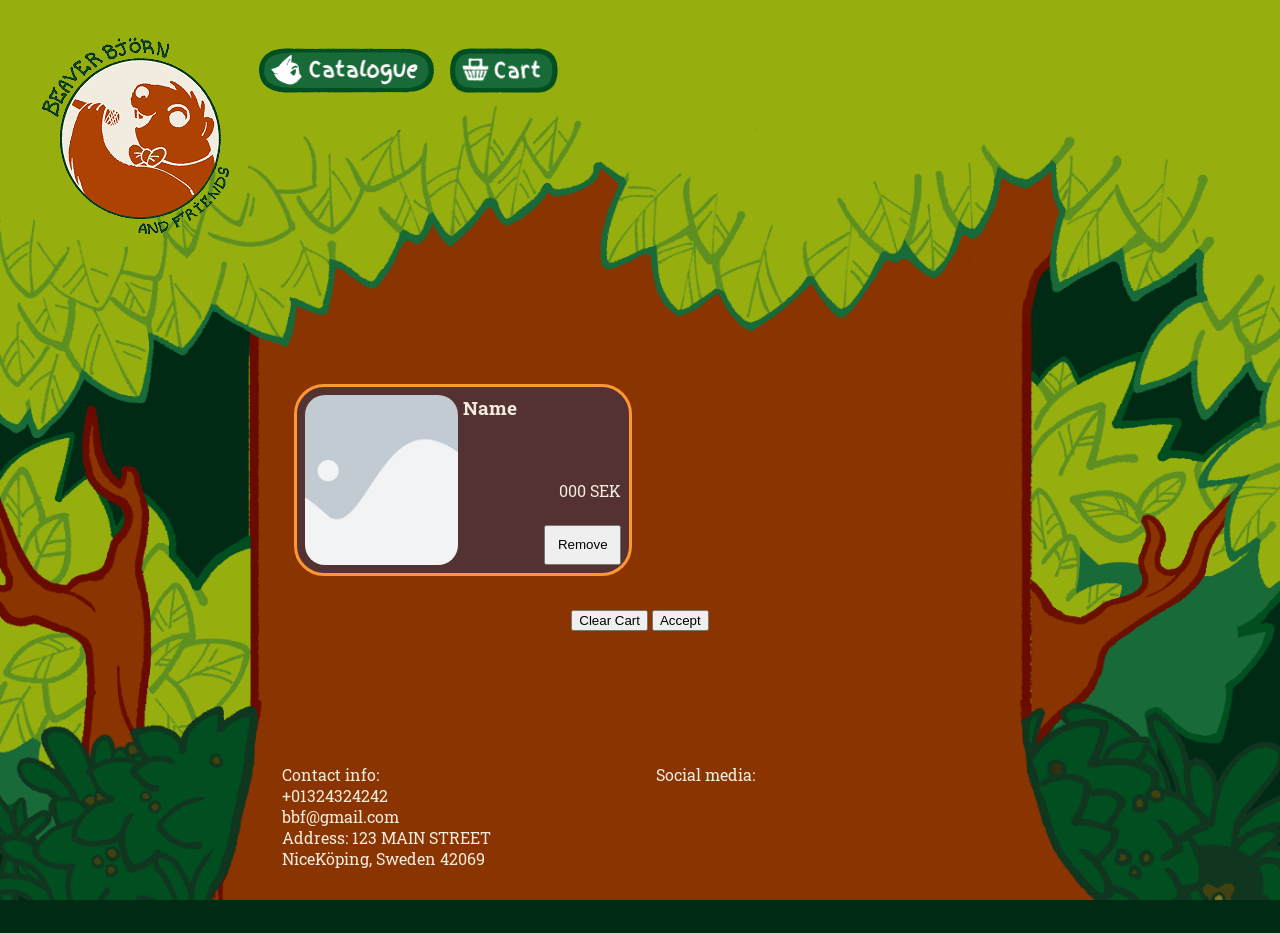
==== basket.html @ fd35086b "first commit to transition to new repository" ====
<!doctype html>
<html lang="en">
  <head>
    <meta charset="UTF-8" />
    <meta name="viewport" content="width=device-width, initial-scale=1.0" />
    <title>Basket</title>
    <link rel="preconnect" href="https://fonts.googleapis.com" />
    <link rel="preconnect" href="https://fonts.gstatic.com" crossorigin />
    <link
      href="https://fonts.googleapis.com/css2?family=Finger+Paint&display=swap"
      rel="stylesheet"
    />
    <link
      href="https://fonts.googleapis.com/css2?family=Original+Surfer&family=Roboto+Slab:wght@100..900&family=Roboto:ital,wght@0,100..900;1,100..900&display=swap"
      rel="stylesheet"
    />
    <link rel="stylesheet" href="css/general_style.css" />
    <link rel="stylesheet" href="css/basket.css" />
    <script src="js/footer_and_nav_functionality.js" defer></script>
  </head>
  <body>
    <nav></nav>
    <main>
      <section id="deets">
        <div id="occasion">
          <p></p>
          <form action=""></form>
        </div>
        <div id="date">
          <p></p>
          <form action=""></form>
        </div>
      </section>
      <article id="cart_container" class="roboto-slab-regular">
        <figure class="item dark_container">
          <img src="assets/download.png" alt="" />
          <h3>Name</h3>
          <p>000 SEK</p>
          <button>Remove</button>
        </figure>
      </article>
      <section class="roboto-slab-regular">
        <button>Clear Cart</button>
        <button>Accept</button>
      </section>
    </main>
    <footer></footer>
  </body>
</html>
---- css/general_style.css ----
:root {
  /* pallette 1 */
  --pal1_col1: #ff9633;
  --pal1_col2: #ae4202;
  --pal1_col3: #f2ece0;
  --pal1_col4: #96ae0e;
  --pal1_col5: #186a39;
  --pal1_col6: #05061b;
  --pal1_col7: #553232;
  /* palette 2 */
  --pal2_col1: #ecf7cd;
  --pal2_col2: #f7b0d8;
  --pal2_col3: #6357df;
  --pal2_col4: #67186b;
  --pal2_col5: #012a15;
  --pal2_col6: #472948;
  --pal2_col7: #504a8d;
  /* general element properties */
  --window_border_radius: 30px;
  --image_border_radius: 20px;
  --micro_gap: 1em;
}
/* presets */
.dark_container {
  overflow: clip;
  border-radius: var(--window_border_radius);
  padding: var(--micro_gap);
  background: var(--pal1_col7);
  border: 0.2em solid var(--pal1_col1);
}

.light_container {
  overflow: clip;
  border-radius: var(--window_border_radius);
  padding: var(--micro_gap);
  background: var(--pal1_col1);
}

/* text */
.finger-paint-regular {
  color: var(--pal2_col1);
  font-family: "Finger Paint", sans-serif;
  font-weight: 400;
  font-style: normal;
}

.roboto-slab-regular {
  font-family: "Roboto Slab", serif;
  font-optical-sizing: auto;
  font-weight: 400;
  font-style: normal;
}

/* settings for elements */
* {
  margin: 0;
}

a {
  text-decoration: none;
  color: inherit;
}

*,
*::before,
*::after {
  box-sizing: border-box;
}

body {
  display: grid;
  grid-template-rows: auto 1fr auto; /* Clean structural layout lanes */
  background-color: var(--pal2_col5);
  min-height: 100vh;
}

header {
  display: flex;
  font-size: 40pt;
  justify-content: center;
  background-image: url(../assets/subheader_top_w1400.png);
}

main {
  grid-row: 2 / 3;
  grid-column: 1;
  flex-grow: 1;
  gap: 2em;
  z-index: 1;
  padding: 2em 23%;
  display: flex;
  flex-direction: column;
  align-items: center;
  background-image: url(../assets/base_mid_straight_updated_w1400.png);
  background-repeat: repeat-y;
  background-size: 100% auto;
  background-position: top center;
  position: relative;
  padding-bottom: 10em;
  box-sizing: border-box;
}
/* nav insert */
.nav_holder {
  color: var(--pal1_col3);
  display: flex;
  align-items: flex-start;
  justify-content: flex-start;
  gap: var(--micro_gap);
  padding: 1em 1em 28% 1em;
  height: auto;
  width: 100%;
  background-image: url(../assets/justheader_top_w1400.png);
  background-repeat: no-repeat;
  background-size: cover;
  /* background-position-y: center; */
  position: relative;
  margin-bottom: -12rem;
  z-index: 20;
  background-position: bottom center;
}

.link_basket img,
.link_catalogue img {
  height: 2.8rem;
  margin-top: 2rem;
}

.nav_holder img {
  object-fit: cover;
}

nav {
  background-image: url(../assets/base_top_nakedsnake_updated_w1400.png);
  background-position: bottom center;
  height: 25vw;
  min-height: 15rem;
  grid-column: 1;
  grid-row: 1;
  background-repeat: no-repeat;
  background-size: cover;
}

/* footer insert */
.footer_holder {
  padding: 4em 22%;
  display: grid;
  grid-template-columns: repeat(2, 1fr);
  gap: 2em;
}

footer {
  grid-row: 3;
  grid-column: 1;
  position: absolute;
  bottom: 0;
  left: 0;
  width: 100%;
  box-sizing: border-box;
  height: 200px;
  background-image: url(../assets/base_footer_straight_w14000.png);
  background-repeat: no-repeat;
  background-size: 100% auto;
  background-position: top center;
  z-index: 10;
}

.footer_holder article {
  display: flex;
  flex-direction: column;
  gap: 5%;
}

.footer_holder p {
  color: var(--pal1_col3);
}
---- css/basket.css ----
#cart_container {
  display: grid;
  grid-template-columns: 1fr 1fr;
  gap: var(--micro_gap);
  color: var(--pal1_col3);
}

#cart_container,
figure {
  max-width: 100%;
  display: grid;
  grid-template-columns: 1fr 1fr;
  height: 15vw;
}

.item {
  padding: 0.5em;
  display: grid;
  gap: 0.3em;
  grid-template-columns: 2fr 1fr 1fr;
  grid-template-rows: 2fr 1fr 1fr;
  grid-template-areas:
    "picture name name"
    "picture . price"
    "picture . button";
}

figure,
img {
  height: auto;
  display: block;
}

.item img {
  max-width: 100%;
  height: 100%;
  object-fit: cover;
  border-radius: var(--image_border_radius);
  grid-area: picture;
}

.item h3 {
  grid-area: name;
}

.item p {
  grid-area: price;
  text-align: end;
}

.item button {
  grid-area: button;
}
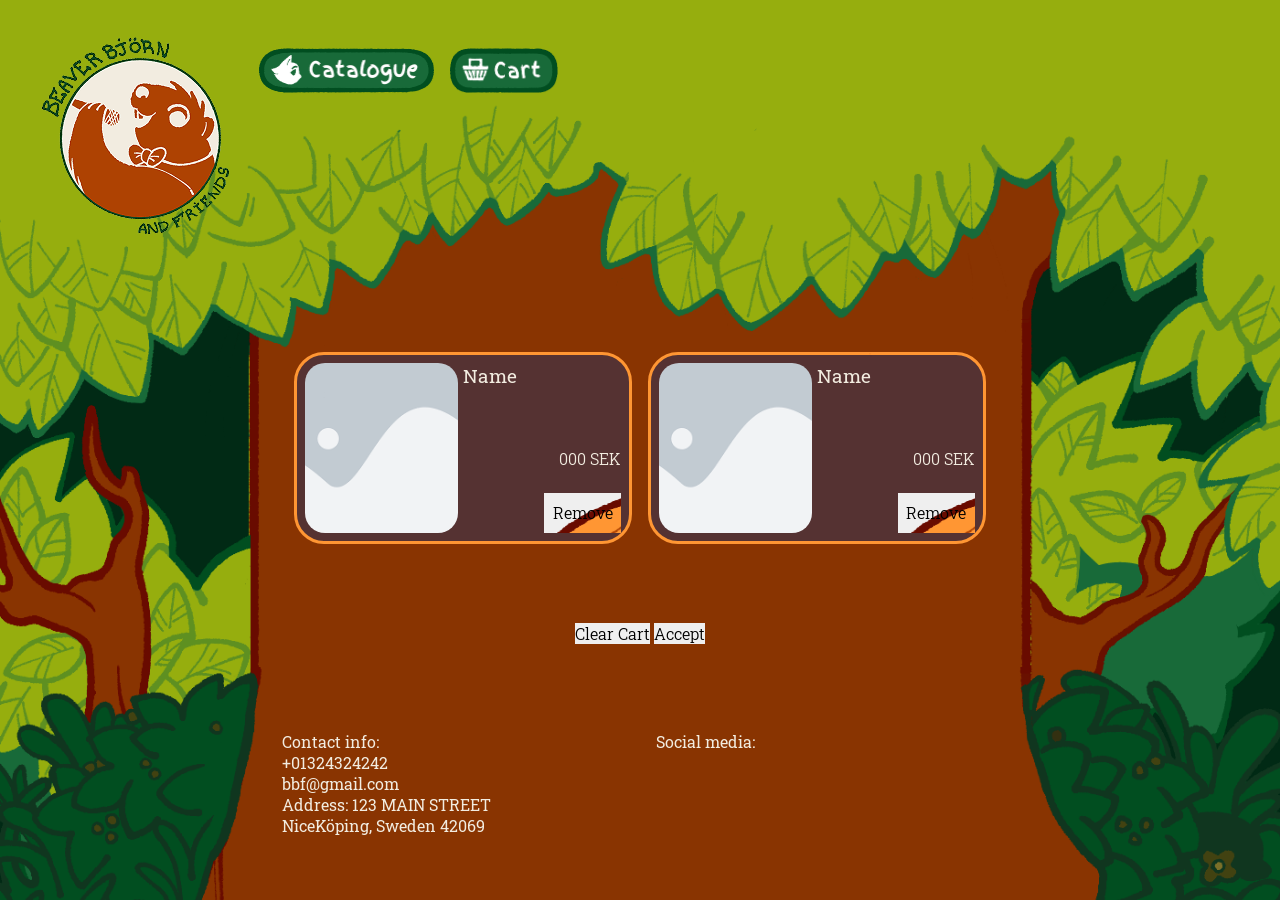
==== commit b2ef66e3: "basket init fix" ====
--- a/basket.html
+++ b/basket.html
@@ -20,8 +20,8 @@
   </head>
   <body>
     <nav></nav>
-    <main>
-      <section id="deets">
+    <main class="basket_main">
+      <!-- <section id="deets">
         <div id="occasion">
           <p></p>
           <form action=""></form>
@@ -30,7 +30,7 @@
           <p></p>
           <form action=""></form>
         </div>
-      </section>
+      </section> -->
       <article id="cart_container" class="roboto-slab-regular">
         <figure class="item dark_container">
           <img src="assets/download.png" alt="" />
@@ -38,12 +38,19 @@
           <p>000 SEK</p>
           <button>Remove</button>
         </figure>
+        <figure class="item dark_container">
+          <img src="assets/download.png" alt="" />
+          <h3>Name</h3>
+          <p>000 SEK</p>
+          <button>Remove</button>
+        </figure>
       </article>
-      <section class="roboto-slab-regular">
+      <section class="button_container roboto-slab-regular">
         <button>Clear Cart</button>
         <button>Accept</button>
       </section>
+          <footer></footer>
     </main>
-    <footer></footer>
+
   </body>
 </html>
--- a/css/general_style.css
+++ b/css/general_style.css
@@ -99,6 +99,7 @@
   padding-bottom: 10em;
   box-sizing: border-box;
 }
+
 /* nav insert */
 .nav_holder {
   color: var(--pal1_col3);
@@ -156,13 +157,14 @@
   left: 0;
   width: 100%;
   box-sizing: border-box;
-  height: 200px;
+  height: auto;
   background-image: url(../assets/base_footer_straight_w14000.png);
   background-repeat: no-repeat;
   background-size: 100% auto;
   background-position: top center;
   z-index: 10;
 }
+/* the text breaks main due to linebreaks 897 and 799 width*/
 
 .footer_holder article {
   display: flex;
--- a/css/basket.css
+++ b/css/basket.css
@@ -11,6 +11,10 @@
   display: grid;
   grid-template-columns: 1fr 1fr;
   height: 15vw;
+}
+
+main.basket_main {
+  justify-content: space-between;
 }
 
 .item {
@@ -41,13 +45,28 @@
 
 .item h3 {
   grid-area: name;
+  font-weight: 400;
 }
 
 .item p {
   grid-area: price;
   text-align: end;
+  font-weight: 350;
+}
+
+button{
+font-size: 100%;
+  font-family: inherit;
+  font-weight: 350;
+  border: 0;
+  padding: 0;
 }
 
 .item button {
   grid-area: button;
+  background-image: url(../assets/small_leaf.png);
 }
+
+.button_container {
+  margin-bottom: 6rem;
+}
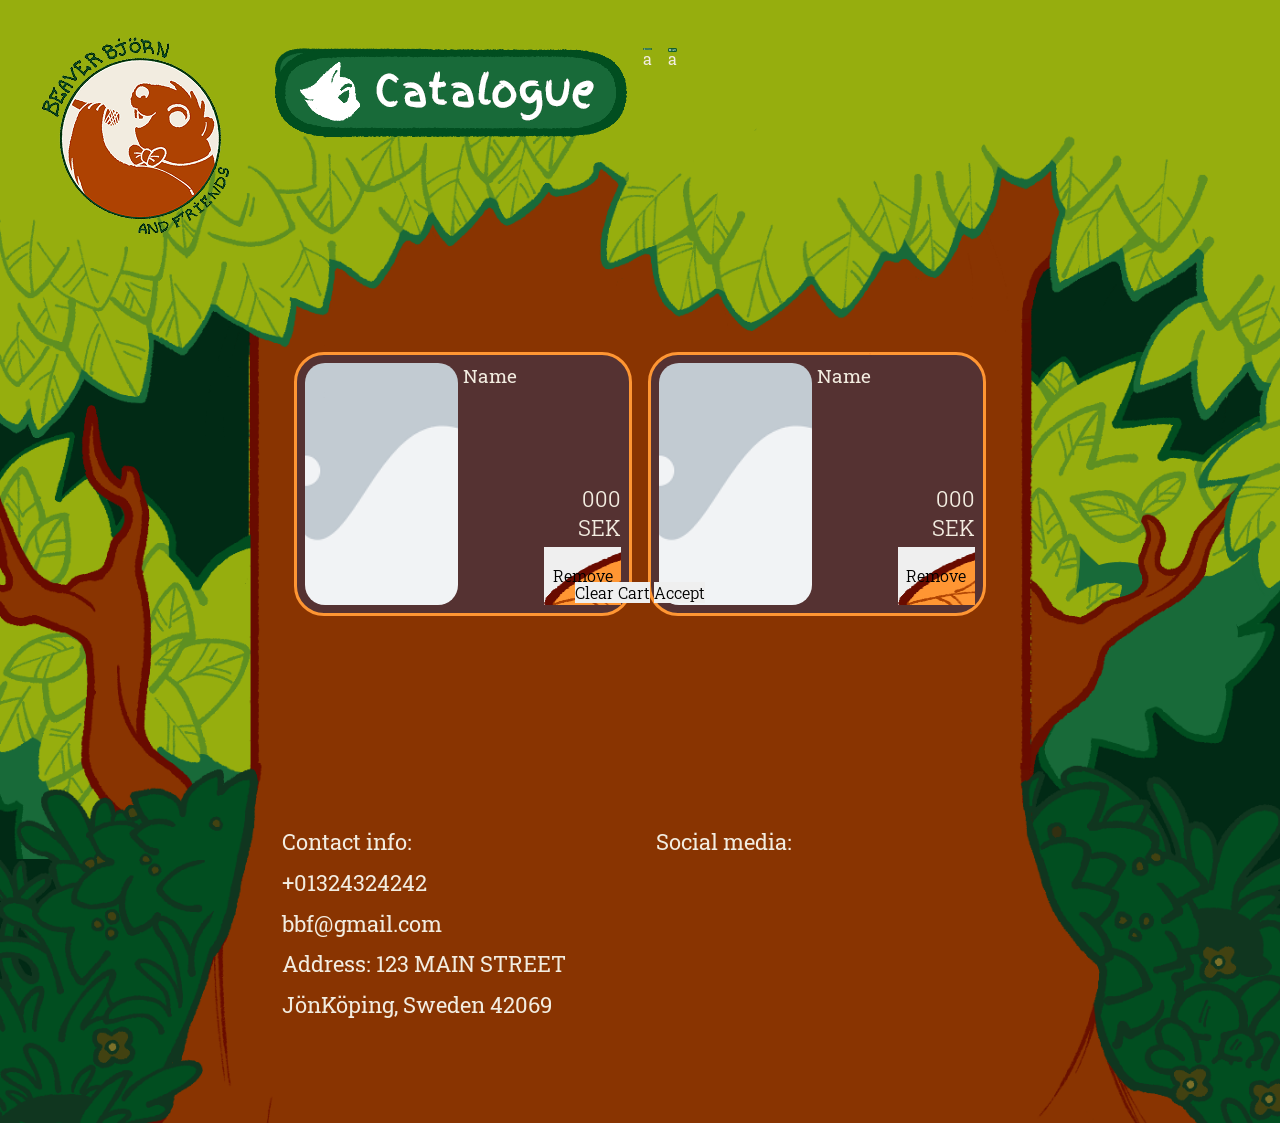
==== commit c4164159: "footer position hotfix" ====
--- a/basket.html
+++ b/basket.html
@@ -49,8 +49,7 @@
         <button>Clear Cart</button>
         <button>Accept</button>
       </section>
-          <footer></footer>
     </main>
-
+    <footer></footer>
   </body>
 </html>
--- a/css/general_style.css
+++ b/css/general_style.css
@@ -51,6 +51,10 @@
   font-style: normal;
 }
 
+p {
+  font-size: clamp(1em, 1.7vw, 2rem);
+}
+
 /* settings for elements */
 * {
   margin: 0;
@@ -85,7 +89,7 @@
   grid-row: 2 / 3;
   grid-column: 1;
   flex-grow: 1;
-  gap: 2em;
+  gap: 3vw;
   z-index: 1;
   padding: 2em 23%;
   display: flex;
@@ -120,10 +124,31 @@
   background-position: bottom center;
 }
 
-.link_basket img,
+/* .link_basket img,
 .link_catalogue img {
   height: 2.8rem;
   margin-top: 2rem;
+} */
+
+.link_basket,
+.link_catalogue,
+.logo_link {
+  display: inline-block;
+  width: auto;
+  background-size: contain;
+  background-repeat: no-repeat;
+}
+
+.link_basket,
+.link_catalogue {
+  height: 2.8rem;
+  margin-top: 2rem;
+}
+.link_basket {
+  background-image: url(../assets/button_short.png);
+}
+.link_catalogue {
+  background-image: url(../assets/button_wide.png);
 }
 
 .nav_holder img {
@@ -147,17 +172,20 @@
   display: grid;
   grid-template-columns: repeat(2, 1fr);
   gap: 2em;
+  height: 100%;
 }
 
 footer {
   grid-row: 3;
   grid-column: 1;
-  position: absolute;
-  bottom: 0;
-  left: 0;
+  position: relative;
+  margin-top: -6rem;
+  /* bottom: 0;
+  left: 0; */
   width: 100%;
+  height: 40vh;
   box-sizing: border-box;
-  height: auto;
+
   background-image: url(../assets/base_footer_straight_w14000.png);
   background-repeat: no-repeat;
   background-size: 100% auto;
@@ -175,3 +203,33 @@
 .footer_holder p {
   color: var(--pal1_col3);
 }
+
+/* responsiveness */
+@media screen and (min-width: 1700px) {
+}
+
+@media screen and (max-width: 930px) {
+  main {
+    background-image: url(../assets/base_w956.png);
+  }
+  footer {
+    background-image: url(../assets/footer_w956.png);
+  }
+  .nav_holder {
+    background-image: url(../assets/top_w956.png);
+  }
+  nav {
+    background-image: url(../assets/base_w956.png);
+  }
+  .link_basket {
+    background-image: url(../assets/basket_w_button.png);
+  }
+  .link_catalogue {
+    background-image: url(../assets/catalogue_w_button.png);
+  }
+  .link_basket,
+  .link_catalogue {
+    width: 4rem;
+    height: auto;
+  }
+}
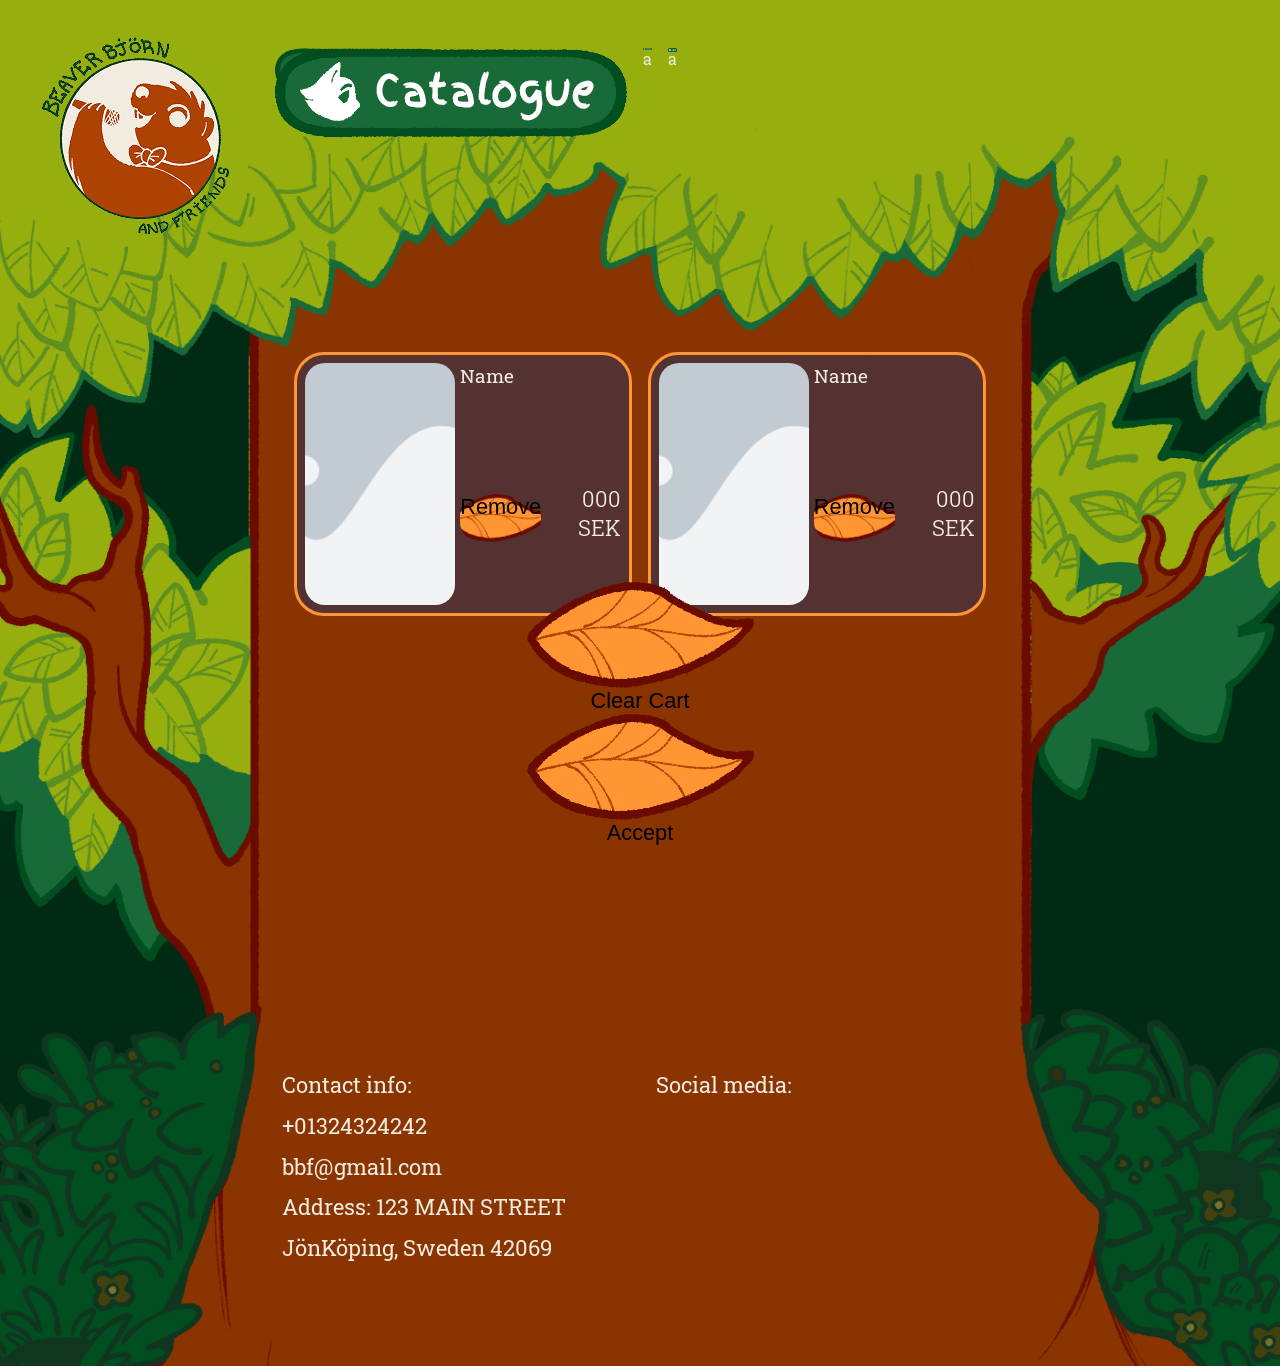
==== commit 12454be5: "Basket Buttons Worked on Basket Buttons, haven't managed to center the text" ====
--- a/basket.html
+++ b/basket.html
@@ -36,18 +36,31 @@
           <img src="assets/download.png" alt="" />
           <h3>Name</h3>
           <p>000 SEK</p>
-          <button>Remove</button>
+          <button class="leafy-button" class="remove-button">
+            <img src="assets/small_leaf.png" alt="Remove" />
+            <p>Remove</p>
+          </button>
         </figure>
         <figure class="item dark_container">
           <img src="assets/download.png" alt="" />
           <h3>Name</h3>
           <p>000 SEK</p>
-          <button>Remove</button>
+
+          <button class="leafy-button" class="remove-button">
+            <img src="assets/small_leaf.png" alt="Remove" />
+            <p>Remove</p>
+          </button>
         </figure>
       </article>
       <section class="button_container roboto-slab-regular">
-        <button>Clear Cart</button>
-        <button>Accept</button>
+        <button class="leafy-button" class="clear-cart">
+          <img src="assets/small_leaf.png" alt="Clear Cart" />
+          <p>Clear Cart</p>
+        </button>
+        <button class="leafy-button" class="accept-button">
+          <img src="assets/small_leaf.png" alt="Accept" />
+          <p>Accept</p>
+        </button>
       </section>
     </main>
     <footer></footer>
--- a/css/general_style.css
+++ b/css/general_style.css
@@ -205,12 +205,14 @@
 }
 
 /* responsiveness */
-@media screen and (min-width: 1700px) {
-}
+/* @media screen and (min-width: 1700px) {
+} */
 
 @media screen and (max-width: 930px) {
   main {
     background-image: url(../assets/base_w956.png);
+    padding: 6rem 5%;
+    padding-top: 11rem;
   }
   footer {
     background-image: url(../assets/footer_w956.png);
--- a/css/basket.css
+++ b/css/basket.css
@@ -54,18 +54,29 @@
   font-weight: 350;
 }
 
-button{
-font-size: 100%;
+.leafy-button {
+  display: grid;
+  max-width: auto;
+  height: auto;
+  border: none;
+  padding: 0;
+  background: transparent;
+  cursor: pointer;
+  background-image: url("assets/small_leaf.png");
+}
+
+/*button {
+  font-size: 100%;
   font-family: inherit;
   font-weight: 350;
   border: 0;
   padding: 0;
-}
+}*/
 
-.item button {
+/*.item button {
   grid-area: button;
   background-image: url(../assets/small_leaf.png);
-}
+}*/
 
 .button_container {
   margin-bottom: 6rem;
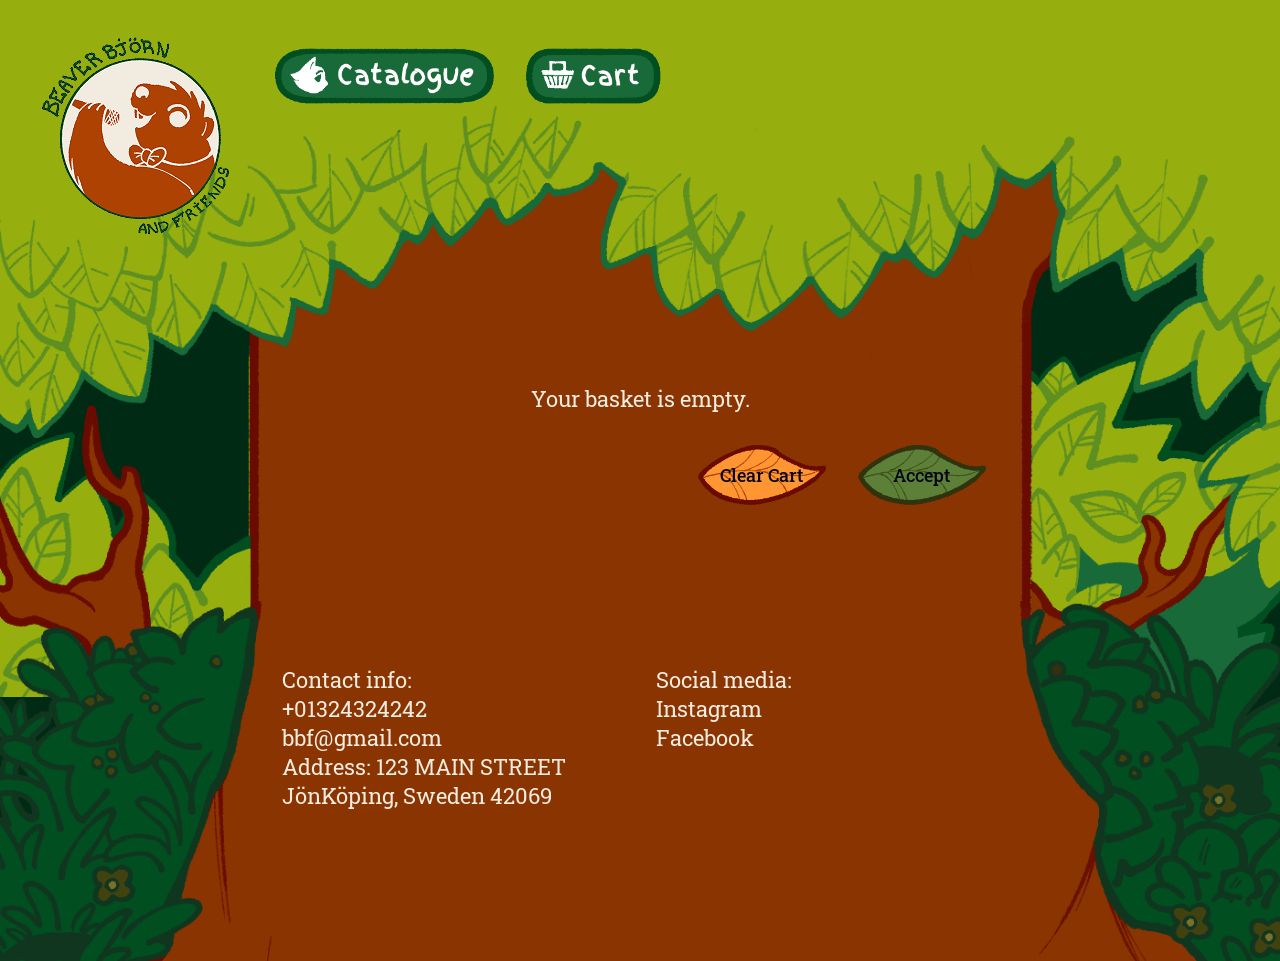
==== commit 87895356: "final build" ====
--- a/basket.html
+++ b/basket.html
@@ -17,49 +17,36 @@
     <link rel="stylesheet" href="css/general_style.css" />
     <link rel="stylesheet" href="css/basket.css" />
     <script src="js/footer_and_nav_functionality.js" defer></script>
+    <script src="js/data.js"></script>
+    <script src="js/cart_work.js"></script>
   </head>
   <body>
     <nav></nav>
     <main class="basket_main">
-      <!-- <section id="deets">
-        <div id="occasion">
-          <p></p>
-          <form action=""></form>
-        </div>
-        <div id="date">
-          <p></p>
-          <form action=""></form>
-        </div>
-      </section> -->
       <article id="cart_container" class="roboto-slab-regular">
         <figure class="item dark_container">
           <img src="assets/download.png" alt="" />
           <h3>Name</h3>
           <p>000 SEK</p>
-          <button class="leafy-button" class="remove-button">
-            <img src="assets/small_leaf.png" alt="Remove" />
-            <p>Remove</p>
+          <button class="leafy_button remove-button">
+            <p class="roboto-slab-regular">Remove</p>
           </button>
         </figure>
         <figure class="item dark_container">
           <img src="assets/download.png" alt="" />
           <h3>Name</h3>
           <p>000 SEK</p>
-
-          <button class="leafy-button" class="remove-button">
-            <img src="assets/small_leaf.png" alt="Remove" />
-            <p>Remove</p>
+          <button class="leafy_button remove-button">
+            <p class="roboto-slab-regular">Remove</p>
           </button>
         </figure>
       </article>
       <section class="button_container roboto-slab-regular">
-        <button class="leafy-button" class="clear-cart">
-          <img src="assets/small_leaf.png" alt="Clear Cart" />
-          <p>Clear Cart</p>
+        <button class="clear_cart">
+          <p class="roboto-slab-regular">Clear Cart</p>
         </button>
-        <button class="leafy-button" class="accept-button">
-          <img src="assets/small_leaf.png" alt="Accept" />
-          <p>Accept</p>
+        <button class="accept_button">
+          <p class="roboto-slab-regular">Accept</p>
         </button>
       </section>
     </main>
--- a/css/general_style.css
+++ b/css/general_style.css
@@ -18,21 +18,21 @@
   /* general element properties */
   --window_border_radius: 30px;
   --image_border_radius: 20px;
-  --micro_gap: 1em;
+  --micro_gap: 2rem;
 }
 /* presets */
 .dark_container {
+  padding: var(--micro_gap);
   overflow: clip;
   border-radius: var(--window_border_radius);
-  padding: var(--micro_gap);
   background: var(--pal1_col7);
   border: 0.2em solid var(--pal1_col1);
 }
 
 .light_container {
+  padding: var(--micro_gap);
   overflow: clip;
   border-radius: var(--window_border_radius);
-  padding: var(--micro_gap);
   background: var(--pal1_col1);
 }
 
@@ -51,8 +51,12 @@
   font-style: normal;
 }
 
+h1 {
+  font-size: clamp(2em, 2.7vw, 3rem);
+}
+
 p {
-  font-size: clamp(1em, 1.7vw, 2rem);
+  font-size: clamp(1.2rem, 1.7vw, 2rem);
 }
 
 /* settings for elements */
@@ -72,82 +76,70 @@
 }
 
 body {
+  min-height: 100vh;
   display: grid;
   grid-template-rows: auto 1fr auto; /* Clean structural layout lanes */
   background-color: var(--pal2_col5);
-  min-height: 100vh;
-}
-
-header {
+}
+
+main {
   display: flex;
-  font-size: 40pt;
-  justify-content: center;
-  background-image: url(../assets/subheader_top_w1400.png);
-}
-
-main {
+  flex-direction: column;
+  align-items: center;
+  gap: 2rem;
+  padding: 2em 23%;
+  padding-bottom: 6em;
+  position: relative;
+  z-index: 1;
   grid-row: 2 / 3;
   grid-column: 1;
   flex-grow: 1;
-  gap: 3vw;
-  z-index: 1;
-  padding: 2em 23%;
-  display: flex;
-  flex-direction: column;
-  align-items: center;
+  box-sizing: border-box;
   background-image: url(../assets/base_mid_straight_updated_w1400.png);
   background-repeat: repeat-y;
   background-size: 100% auto;
   background-position: top center;
-  position: relative;
-  padding-bottom: 10em;
-  box-sizing: border-box;
 }
 
 /* nav insert */
 .nav_holder {
-  color: var(--pal1_col3);
+  width: 100%;
+  height: auto;
   display: flex;
   align-items: flex-start;
   justify-content: flex-start;
   gap: var(--micro_gap);
+  margin-bottom: -12rem;
   padding: 1em 1em 28% 1em;
-  height: auto;
-  width: 100%;
+  position: relative;
+  z-index: 20;
+  color: var(--pal1_col3);
   background-image: url(../assets/justheader_top_w1400.png);
   background-repeat: no-repeat;
   background-size: cover;
+  background-position: bottom center;
   /* background-position-y: center; */
-  position: relative;
-  margin-bottom: -12rem;
-  z-index: 20;
-  background-position: bottom center;
-}
-
-/* .link_basket img,
-.link_catalogue img {
-  height: 2.8rem;
-  margin-top: 2rem;
-} */
+}
 
 .link_basket,
 .link_catalogue,
 .logo_link {
   display: inline-block;
-  width: auto;
   background-size: contain;
   background-repeat: no-repeat;
 }
 
 .link_basket,
 .link_catalogue {
-  height: 2.8rem;
+  height: 3.5rem;
   margin-top: 2rem;
 }
 .link_basket {
+  aspect-ratio: 219/90;
   background-image: url(../assets/button_short.png);
 }
 .link_catalogue {
+  aspect-ratio: 352 / 90;
   background-image: url(../assets/button_wide.png);
 }
 
@@ -156,41 +148,42 @@
 }
 
 nav {
-  background-image: url(../assets/base_top_nakedsnake_updated_w1400.png);
-  background-position: bottom center;
   height: 25vw;
   min-height: 15rem;
   grid-column: 1;
   grid-row: 1;
+  background-image: url(../assets/base_top_nakedsnake_updated_w1400.png);
   background-repeat: no-repeat;
   background-size: cover;
+  background-position: bottom center;
 }
 
 /* footer insert */
 .footer_holder {
-  padding: 4em 22%;
   display: grid;
   grid-template-columns: repeat(2, 1fr);
+  padding: 4em 22%;
   gap: 2em;
   height: 100%;
 }
 
 footer {
+  width: 100%;
+  height: auto;
+  min-height: 40vh;
+  margin-top: -6rem;
+  padding: 0;
+  position: relative;
   grid-row: 3;
   grid-column: 1;
-  position: relative;
-  margin-top: -6rem;
+  z-index: 10;
+  box-sizing: border-box;
+  background-image: url(../assets/base_footer_straight_w14000.png);
+  background-repeat: no-repeat;
+  background-size: 100% auto;
+  background-position: top center;
   /* bottom: 0;
   left: 0; */
-  width: 100%;
-  height: 40vh;
-  box-sizing: border-box;
-
-  background-image: url(../assets/base_footer_straight_w14000.png);
-  background-repeat: no-repeat;
-  background-size: 100% auto;
-  background-position: top center;
-  z-index: 10;
 }
 /* the text breaks main due to linebreaks 897 and 799 width*/
 
@@ -204,15 +197,12 @@
   color: var(--pal1_col3);
 }
 
-/* responsiveness */
-/* @media screen and (min-width: 1700px) {
-} */
-
 @media screen and (max-width: 930px) {
   main {
-    background-image: url(../assets/base_w956.png);
     padding: 6rem 5%;
     padding-top: 11rem;
+    overflow-x: hidden;
+    background-image: url(../assets/base_w956.png);
   }
   footer {
     background-image: url(../assets/footer_w956.png);
@@ -223,15 +213,17 @@
   nav {
     background-image: url(../assets/base_w956.png);
   }
+  .link_basket,
+  .link_catalogue {
+    width: 5rem;
+    height: auto;
+    aspect-ratio: 1 / 1;
+  }
+
   .link_basket {
     background-image: url(../assets/basket_w_button.png);
   }
   .link_catalogue {
     background-image: url(../assets/catalogue_w_button.png);
   }
-  .link_basket,
-  .link_catalogue {
-    width: 4rem;
-    height: auto;
-  }
-}
+}
--- a/css/basket.css
+++ b/css/basket.css
@@ -1,16 +1,11 @@
 #cart_container {
+  height: fit-content;
   display: grid;
   grid-template-columns: 1fr 1fr;
+  grid-template-rows: auto;
   gap: var(--micro_gap);
+  margin-top: var(--micro_gap);
   color: var(--pal1_col3);
-}
-
-#cart_container,
-figure {
-  max-width: 100%;
-  display: grid;
-  grid-template-columns: 1fr 1fr;
-  height: 15vw;
 }
 
 main.basket_main {
@@ -18,21 +13,24 @@
 }
 
 .item {
-  padding: 0.5em;
+  width: 100%;
+  min-height: 20vh;
+  height: auto;
   display: grid;
   gap: 0.3em;
   grid-template-columns: 2fr 1fr 1fr;
-  grid-template-rows: 2fr 1fr 1fr;
+  grid-template-rows: 2fr 1fr 2fr;
   grid-template-areas:
     "picture name name"
     "picture . price"
     "picture . button";
+  padding: 0.5em;
 }
 
 figure,
 img {
+  display: block;
   height: auto;
-  display: block;
 }
 
 .item img {
@@ -54,30 +52,77 @@
   font-weight: 350;
 }
 
-.leafy-button {
-  display: grid;
-  max-width: auto;
-  height: auto;
-  border: none;
-  padding: 0;
-  background: transparent;
-  cursor: pointer;
-  background-image: url("assets/small_leaf.png");
+.leafy_button {
+  grid-area: button;
+  width: clamp(6rem, 8vw, 8rem);
+  aspect-ratio: 227/106;
+  justify-self: end;
+  align-self: end;
+  display: flex;
+  background: url("../assets/small_leaf.png") no-repeat center center / contain;
 }
 
-/*button {
-  font-size: 100%;
-  font-family: inherit;
-  font-weight: 350;
+.leafy_button p.roboto-slab-regular {
+  color: var(--pal1_col6);
+  margin: 0;
+  text-align: center;
+  font-size: 1rem;
+  font-weight: 490;
+  width: 100%;
+}
+
+button {
+  color: var(--pal1_col3);
   border: 0;
   padding: 0;
-}*/
-
-/*.item button {
-  grid-area: button;
-  background-image: url(../assets/small_leaf.png);
-}*/
+  width: 100%;
+  height: 100%;
+  background-color: transparent;
+  display: flex;
+  align-items: center;
+  justify-content: center;
+}
 
 .button_container {
   margin-bottom: 6rem;
+  display: flex;
+  justify-content: flex-end;
+  gap: var(--micro_gap);
+  width: 100%;
 }
+
+.clear_cart,
+.accept_button {
+  display: flex;
+  align-items: center;
+  justify-content: center;
+}
+
+.clear_cart p,
+.accept_button p {
+  color: var(--pal1_col6);
+  margin: 0;
+  text-align: center;
+  font-weight: 490;
+  width: 100%;
+  font-size: 1.15rem;
+}
+
+.clear_cart {
+  width: clamp(8rem, 10vw, 10rem);
+  aspect-ratio: 227 / 106;
+  background: url("../assets/small_leaf.png") no-repeat center center / contain;
+}
+
+.accept_button {
+  width: clamp(8rem, 10vw, 10rem);
+  aspect-ratio: 227/106;
+  background: url("../assets/small_leaf_green.png") no-repeat center center/
+    contain;
+}
+
+@media screen and (max-width: 1200px) {
+  #cart_container {
+    grid-template-columns: 1fr;
+  }
+}
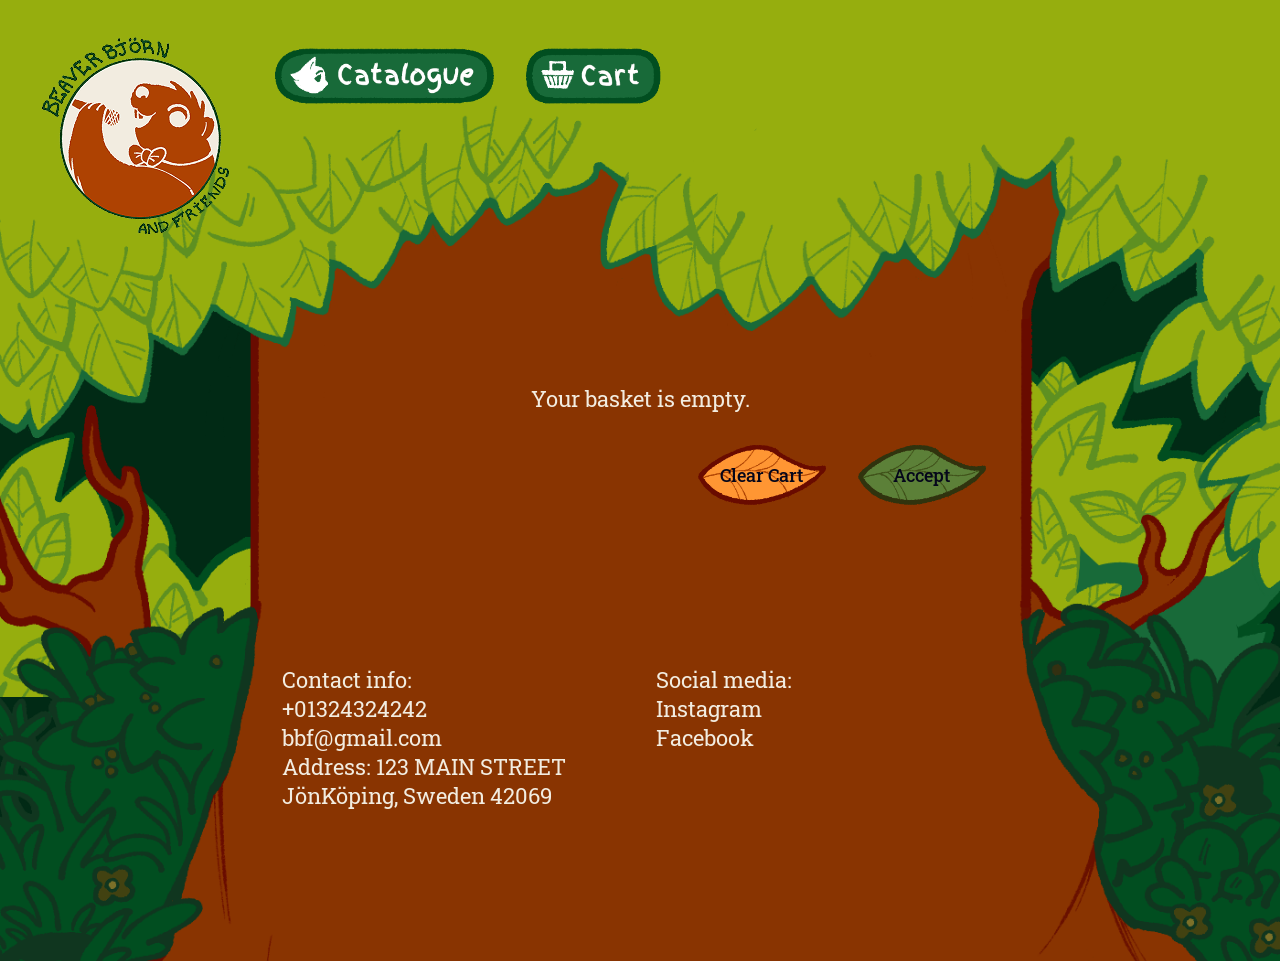
==== commit 2e4b4e3d: "IT WAS AGATHA (navbar) ALL ALONG + buttons pretty" ====
--- a/basket.html
+++ b/basket.html
@@ -28,7 +28,7 @@
           <img src="assets/download.png" alt="" />
           <h3>Name</h3>
           <p>000 SEK</p>
-          <button class="leafy_button remove-button">
+          <button class="leafy_button remove_button">
             <p class="roboto-slab-regular">Remove</p>
           </button>
         </figure>
@@ -36,7 +36,7 @@
           <img src="assets/download.png" alt="" />
           <h3>Name</h3>
           <p>000 SEK</p>
-          <button class="leafy_button remove-button">
+          <button class="leafy_button remove_button">
             <p class="roboto-slab-regular">Remove</p>
           </button>
         </figure>
--- a/css/general_style.css
+++ b/css/general_style.css
@@ -57,6 +57,7 @@
 
 p {
   font-size: clamp(1.2rem, 1.7vw, 2rem);
+  pointer-events: none;
 }
 
 /* settings for elements */
@@ -118,7 +119,7 @@
   background-repeat: no-repeat;
   background-size: cover;
   background-position: bottom center;
-  /* background-position-y: center; */
+  pointer-events: none;
 }
 
 .link_basket,
@@ -127,6 +128,7 @@
   display: inline-block;
   background-size: contain;
   background-repeat: no-repeat;
+  pointer-events: auto;
 }
 
 .link_basket,
@@ -138,9 +140,18 @@
   aspect-ratio: 219/90;
   background-image: url(../assets/button_short.png);
 }
+
+.link_basket:hover {
+  background-image: url(../assets/button_short_pressed.png);
+}
+
 .link_catalogue {
   aspect-ratio: 352 / 90;
   background-image: url(../assets/button_wide.png);
+}
+
+.link_catalogue:hover {
+  background-image: url(../assets/button_wide_pressed.png);
 }
 
 .nav_holder img {
@@ -223,7 +234,15 @@
   .link_basket {
     background-image: url(../assets/basket_w_button.png);
   }
+  .link_basket:hover {
+    background-image: url(../assets/basket_w_button_pressed.png);
+  }
+
   .link_catalogue {
     background-image: url(../assets/catalogue_w_button.png);
   }
-}
+
+  .link_catalogue:hover {
+    background-image: url(../assets/catalogue_w_button_pressed.png);
+  }
+}
--- a/css/basket.css
+++ b/css/basket.css
@@ -62,6 +62,10 @@
   background: url("../assets/small_leaf.png") no-repeat center center / contain;
 }
 
+.leafy_button:hover {
+  background-image: url(../assets/small_leaf_pressed.png);
+}
+
 .leafy_button p.roboto-slab-regular {
   color: var(--pal1_col6);
   margin: 0;
@@ -81,6 +85,7 @@
   display: flex;
   align-items: center;
   justify-content: center;
+  cursor: pointer;
 }
 
 .button_container {
@@ -114,6 +119,10 @@
   background: url("../assets/small_leaf.png") no-repeat center center / contain;
 }
 
+.clear_cart:hover {
+  background-image: url(../assets/small_leaf_pressed.png);
+}
+
 .accept_button {
   width: clamp(8rem, 10vw, 10rem);
   aspect-ratio: 227/106;
@@ -121,6 +130,10 @@
     contain;
 }
 
+.accept_button:hover {
+  background-image: url(../assets/small_leaf_green_pressed.png);
+}
+
 @media screen and (max-width: 1200px) {
   #cart_container {
     grid-template-columns: 1fr;
